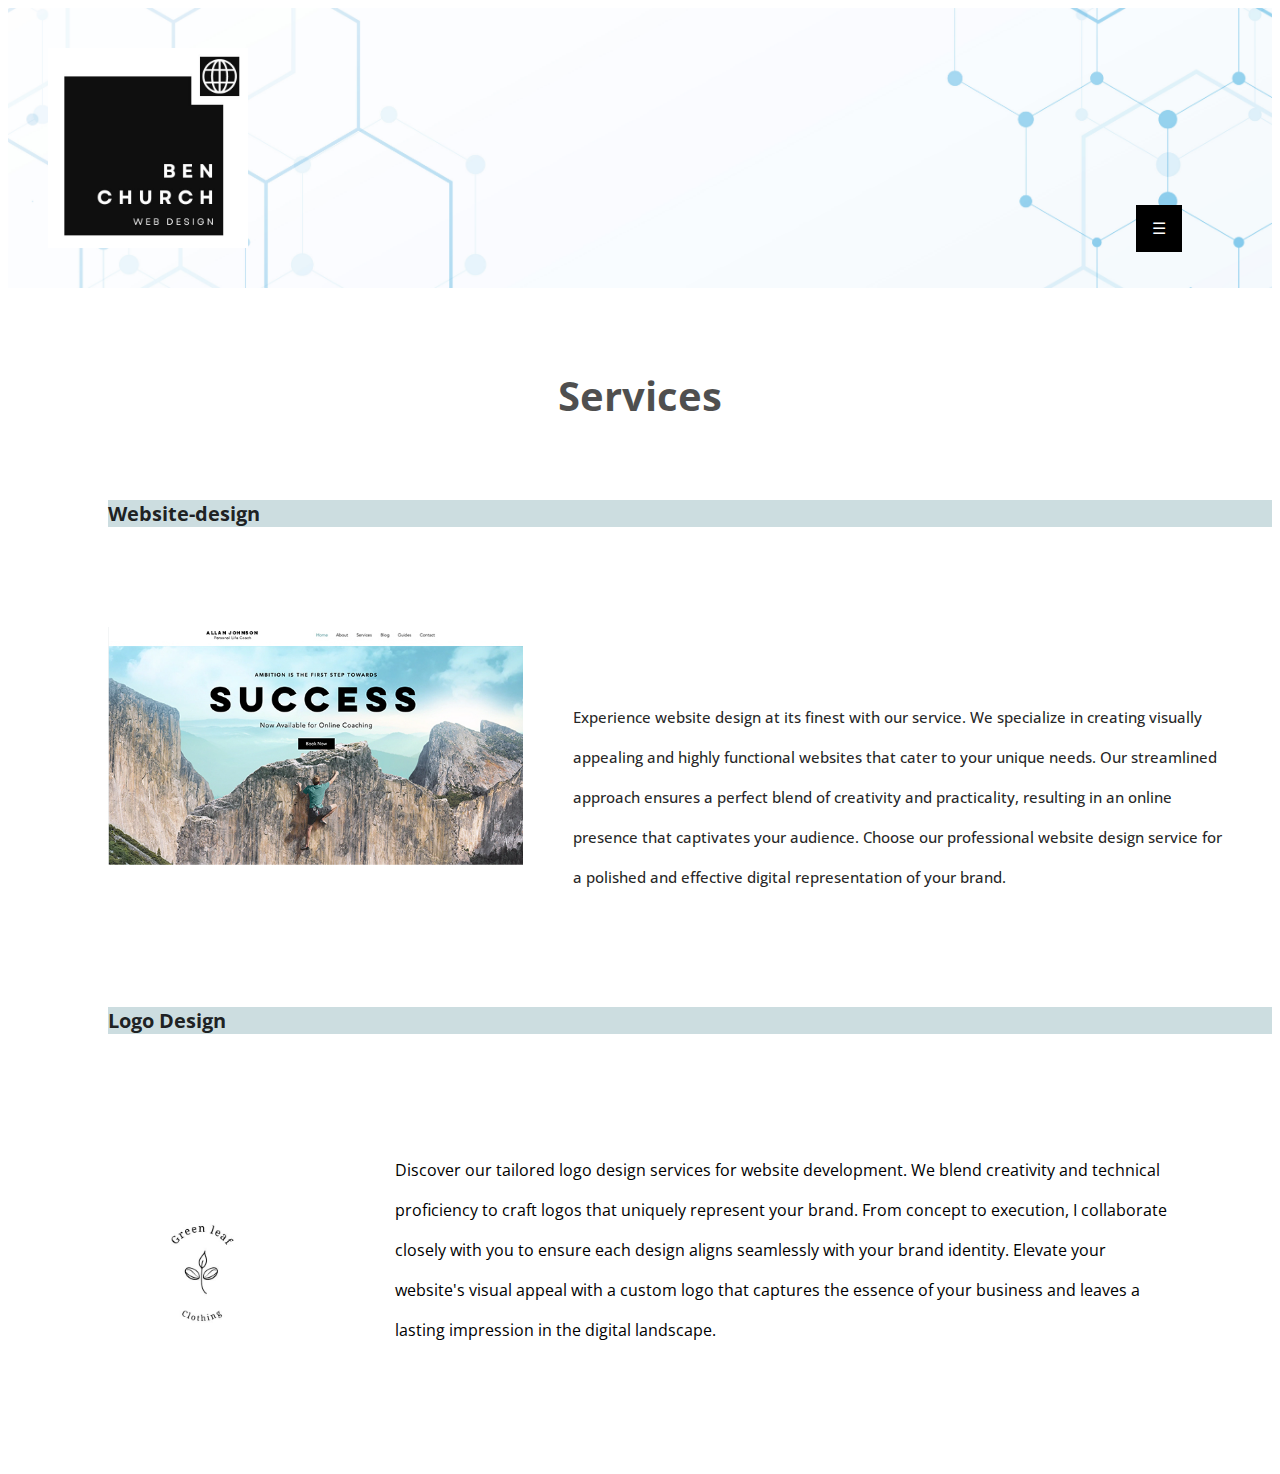
==== Services.html @ f4bd8151 "lots of changes" ====
<!DOCTYPE html>
<html lang="en">
<head>
    <meta charset="UTF-8">
    <meta name="viewport" content="width=device-width, initial-scale=1.0">
    <link rel="stylesheet" href="./style.css">
    <link rel="preconnect" href="https://fonts.googleapis.com">
    <link rel="preconnect" href="https://fonts.gstatic.com" crossorigin>
    <link href="https://fonts.googleapis.com/css2?family=Open+Sans:ital,wght@0,300..800;1,300..800&display=swap" rel="stylesheet">
    <title>Services</title>
 
</head>
<body>
    <div class="background">
    
        <div class="top-line">
            
            <div class="logo"> <img src="./images/Ben Church.jpg" alt="logo" height="200px" width="200px"> </div>
            
            <div class="dropdown">
                <button class="dropbtn">☰</button>
                <div class="dropdown-content">
                    <a href="index.html">Home</a>
                    <a href="Services.html">Services</a>
                    <a href="Contact.html">Contact</a>  
                </div>
            </div>
        </div>
    </div>
 

<div class="s-middle">
    <h1 class="s-title"> Services</h1> 
  
</div>

<div class="website-design">Website-design</div>   
<div class="w-middle">
 
    <div class="slider-container">
        <div class="slides">
            <div class="slide"><img src="./images/website.jpg" alt="Image 1"></div>
            <div class="slide"><img src="./images/website2.jpg" alt="Image 2"></div>
            <div class="slide"><img src="./images/website3.jpg" alt="Image 3"></div>
           
        </div>
    </div>
    <script src="script.js"></script>
    <div class="website-desc">Experience website design at its finest with our service. We specialize in creating visually appealing and highly functional websites that cater to your unique needs. Our streamlined approach ensures a perfect blend of creativity and practicality, resulting in an online presence that captivates your audience. Choose our professional website design service for a polished and effective digital representation of your brand. </div>
</div>
</div>


<div class="website-design">Logo Design</div>   


<div class="s-second">
 
    <div class="slideshow-container">

        <div class="mySlides fade">
     
          <img src="./images/Logo1.jpg" style=width:100%>
          
        </div>
        
        <div class="mySlides fade">
          
          <img src="./images/Logo2.jpg" style="width:100%">
   
        </div>
        
        <div class="mySlides fade">
         
          <img src="./images/Logo3.jpg" style="width:100%">
        
        </div>
        
        </div>
        <br>
        
        <div style="text-align:center">
          <span class="dot"></span> 
          <span class="dot"></span> 
          <span class="dot"></span> 
        </div>
        
        <script>
        let slideIndex = 0;
        showSlides();
        
        function showSlides() {
          let i;
          let slides = document.getElementsByClassName("mySlides");
          let dots = document.getElementsByClassName("dot");
          for (i = 0; i < slides.length; i++) {
            slides[i].style.display = "none";  
          }
          slideIndex++;
          if (slideIndex > slides.length) {slideIndex = 1}    
          for (i = 0; i < dots.length; i++) {
            dots[i].className = dots[i].className.replace(" active", "");
          }
          slides[slideIndex-1].style.display = "block";  
          dots[slideIndex-1].className += " active";
          setTimeout(showSlides, 3000); // Change image every 2 seconds
        }
        </script> 
<p class = logo-design>Discover our tailored logo design services for website development. We blend creativity and technical proficiency to craft logos that uniquely represent your brand. From concept to execution, I collaborate closely with you to ensure each design aligns seamlessly with your brand identity. Elevate your website's visual appeal with a custom logo that captures the essence of your business and leaves a lasting impression in the digital landscape.</p>
</div>

</body>
</html>
---- style.css ----
body {
    box-sizing: border-box;
    display: block;
}

/* Header */
.logo {
    display: flex;
    align-items: center;
    justify-content: flex-start;
    margin: 20px;
    padding: 20px;
}

.top-line {
    display: flex;
    align-items: center;
    justify-content: space-between;
}

.background {
    background-image: url(./images/5464826.jpg);
    background-size: cover;
    background-position: center;
    background-repeat: no-repeat;
}

/* Navigation */
.dropdown {
    float: left;
    overflow: hidden;
    margin-right: 90px;
    margin-top: 160px;
    align-items: center;
}

.dropbtn {
    font-size: 16px;
    border: none;
    outline: none;
    color: #fff;
    padding: 14px 16px;
    background-color: #000;
    cursor: pointer;
}

.dropdown-content {
    display: none;
    position: absolute;
    background-color: #f9f9f9;
    min-width: 160px;
    box-shadow: 0 8px 16px 0 rgba(0, 0, 0, 0.2);
    z-index: 1;
    font-family: "Open Sans", sans-serif;
}

.dropdown-content a {
    color: #000;
    padding: 12px 16px;
    text-decoration: none;
    display: block;
    text-align: left;
}

.dropdown-content a:hover {
    background-color: #ddd;
}

.dropdown:hover .dropdown-content {
    display: block;
}

/* Sections */
.first-block {
    display: flex;
    flex-direction: column;
    align-items: center;
    justify-content: center;
}

.first-title,
.second-title,
.Hi,
.paragraph {
    display: flex;
    align-items: center;
    justify-content: center;
    font-family: "Open Sans", sans-serif;
}

.first-title {
    font-weight: 700;
    font-size: 40px;
    color: #000;
    margin-top: 30px;
}

.second-title {
    font-weight: 400;
    font-size: 20px;
    color: #000;
    margin-bottom: 200px;
}

.Hi {
    font-weight: 600;
    font-size: 25px;
    color: #fff;
    padding-top: 50px;
}

.middle {
    background-color: #000;
    height: 500px;
    align-items: center;
    justify-content: center;
    padding: 10px;
}

.paragraph {
    font-weight: 400;
    font-size: 20px;
    color: #fff;
    text-align: center;
    max-width: 800px;
    margin: 20px auto 50px;
    line-height: 1.6;
}

/* Blocks */
.block {
    width: 350px;
    height: 450px;
    background-color: #fff;
    border-radius: 15px;
    margin: 10px;
    border: 1px rgb(161, 160, 160) solid;
    display: flex;
    align-content: center;
    justify-items: center;
    flex-direction: column;
}

.blocks {
    display: flex;
    flex-direction: row;
    flex-wrap: wrap;
    justify-content: space-evenly;
    margin-top: -200px;
}

/* Responsive Design */
@media only screen and (max-width: 600px) {
    .blocks {
        margin-top: 0;
    }
    .logo {
        order: 2;
    }
    .dropdown {
        order: 1;
        margin-left: -200px;
    }
    .slider-container {
        width: 500px;
    }
    .top-line {
        display: flex;
        flex-direction: column;
        margin-top: -150px;
    }
    .website-design {
        margin-top: 30px;
        font-family: "Open Sans", sans-serif;
        font-weight: 700;
        font-size: 20px;
        color: rgba(0, 0, 0, 0.867);
        text-align: center;
        margin-top: 80px;
        background-color: #c0d5d9cd;
    }
}

/* Design Section */
.design-img {
    display: flex;
    align-items: center;
    justify-content: center;
}

.value {
    font-family: "Open Sans", sans-serif;
    font-weight: 300;
    font-size: 15px;
    justify-content: center;
    align-items: center;
    text-align: center;
}

.computer {
    display: flex;
    justify-content: center;
    align-items: center;
    margin-top: 30px;
}

.first-block {
    display: flex;
    align-items: center;
    justify-content: center;
}

.design {
    text-align: center;
    font-family: "Open Sans", sans-serif;
    margin-top: -10px;
}

.f-list {
    display: flex;
    flex-direction: column;
    list-style: none;
    padding: 0;
    text-align: center;
    font-family: "Open Sans", sans-serif;
    color: rgba(0, 0, 0, 0.79);
    font-weight: 500;
}

.f-list li {
    margin: 10px 0;
    line-height: 1.5;
}

.code-img {
    display: flex;
    align-items: center;
    justify-content: center;
    padding: 20px;
}

.handshake {
    display: flex;
    align-items: center;
    justify-content: center;
    margin-bottom: 30px;
}

/* Contact Section */
.contact-block {
    display: flex;
    align-items: center;
    justify-content: flex-start;
    background-color: rgb(0, 0, 0);
    height: 200px;
    flex-direction: column;
    max-width: 100%;
    width: 100%;
}

.contact {
    color: #fff;
    font-family: "Open Sans", sans-serif;
    display: flex;
    align-items: flex-start;
    margin-top: 20px;
}

.email-tel {
    font-family: "Open Sans", sans-serif;
    color: #fff;
    font-size: 20px;
    display: flex;
    align-items: center;
    justify-content: space-evenly;
    flex-direction: column;
}

.mail-gif {
    justify-content: center;
    align-items: center;
    display: flex;
}

/* Section Titles */
.s-title {
    display: flex;
    align-items: center;
    justify-content: center;
    font-family: "Open Sans", sans-serif;
    font-weight: 700;
    font-size: 40px;
    color: rgba(0, 0, 0, 0.693);
    text-align: center;
    padding-bottom: 50px;
    margin-top: 80px;
}

/* Website Design Section */
.website-design {
    display: flex;
    align-items: center;
    justify-content: flex-start;
    margin-top: 30px;
    font-family: "Open Sans", sans-serif;
    font-weight: 700;
    font-size: 20px;
    color: rgba(0, 0, 0, 0.867);
    text-align: center;
    margin-top: 20px;
    margin-left: 100px;
    background-color: #c0d5d9cd;
}

.website-photo {
    display: flex;
    align-items: center;
    justify-content: flex-start;
    margin-top: 80px;
    margin-left: 100px;
}

.w-middle {
    display: flex;
    align-content: center;
    flex-direction: row;
    justify-content: center;
}

.website-desc {
    font-family: "Open Sans", sans-serif;
    font-weight: 500;
    font-size: 15px;
    color: rgba(0, 0, 0, 0.867);
    margin-top: 120px;
    line-height: 40px;
    padding: 50px;
}

.slider-container {
    position: relative;
    width: 150%;
    max-width: 600px;
    overflow: hidden;
    margin-top: 100px;
    margin-left: 100px;
    margin-bottom: 100px;
}

.slides {
    display: flex;
    transition: transform 0.5s ease-in-out;
}

.slide {
    min-width: 100%;
    box-sizing: border-box;
}

.slide img {
    width: 100%;
    height: auto;
    display: block;
}

@media only screen and (max-width: 600px) {
    .website-design {
        margin-left: 0px;
        display: flex;
        flex-direction: column;
        align-items: center;
        justify-content: center;
    }

    .w-middle {
        display: flex;
        flex-direction: column;
        align-items: center;
        justify-content: center;
    }

    .slider-container {
        display: flex;
        align-items: center;
        justify-content: center;
        width: 300px;
        margin-left: 0px;
        padding: 20px;
        margin-top: 30px;
    }

    .website-desc {
        margin-top: 0px;
        line-height: 30px;
        font-family: "Open Sans", sans-serif;
    }
}

@media only screen and (max-width: 800px) {
    .w-middle {
        display: flex;
        flex-direction: column;
        justify-content: center;
        align-items: center;
    }

    .website-desc {
        margin-top: -80px;
        padding: 20px;
        text-align: center;
    }

    .website-design {
        margin-left: 0px;
        display: flex;
        flex-direction: column;
        align-items: center;
        justify-content: center;
    }

    .slider-container {
        display: flex;
        align-items: center;
        justify-content: center;
        width: auto;
        margin-left: 0px;
        padding: 20px;
        margin-top: 30px;
    }
}

.image-container {
    width: 300px;
    overflow: hidden;
}

.image-list {
    display: flex;
    transition: transform 0.5s ease-in-out;
}

.image-item {
    width: 300px;
    flex: 0 0 auto;
}

/* Slideshow container */
.slideshow-container {
    width: 800px;
    margin-top: 50px;
    margin-left: 100px;
}

.active {
    background-color: #ffffff;
}

/* Fading animation */
.fade {
    animation-name: fade;
    animation-duration: 1.5s;
}

@keyframes fade {
    from {
        opacity: .4
    }

    to {
        opacity: 1
    }
}

.logo-design {
    padding: 100px;
    line-height: 40px;
    font-family: "Open Sans", sans-serif;
}

/* On smaller screens, decrease text size */
@media only screen and (max-width: 800px) {
    .text {
        font-size: 11px
    }

    .slideshow-container {
        width: 300px;
        margin-top: 50px;
        margin-left: 0px;
    }

    .logo-design {
        display: flex;
        align-items: center;
        justify-content: center;
        padding: 10px;
        width:auto;
        line-height: 40px;
        font-size: 15px;
        font-weight: 500;
        text-align: center;
    }

    .s-second {
        display: flex;
        flex-direction: column;
        justify-content: center;
    }
}

.s-second {
    display: flex;
    align-items: center;
}
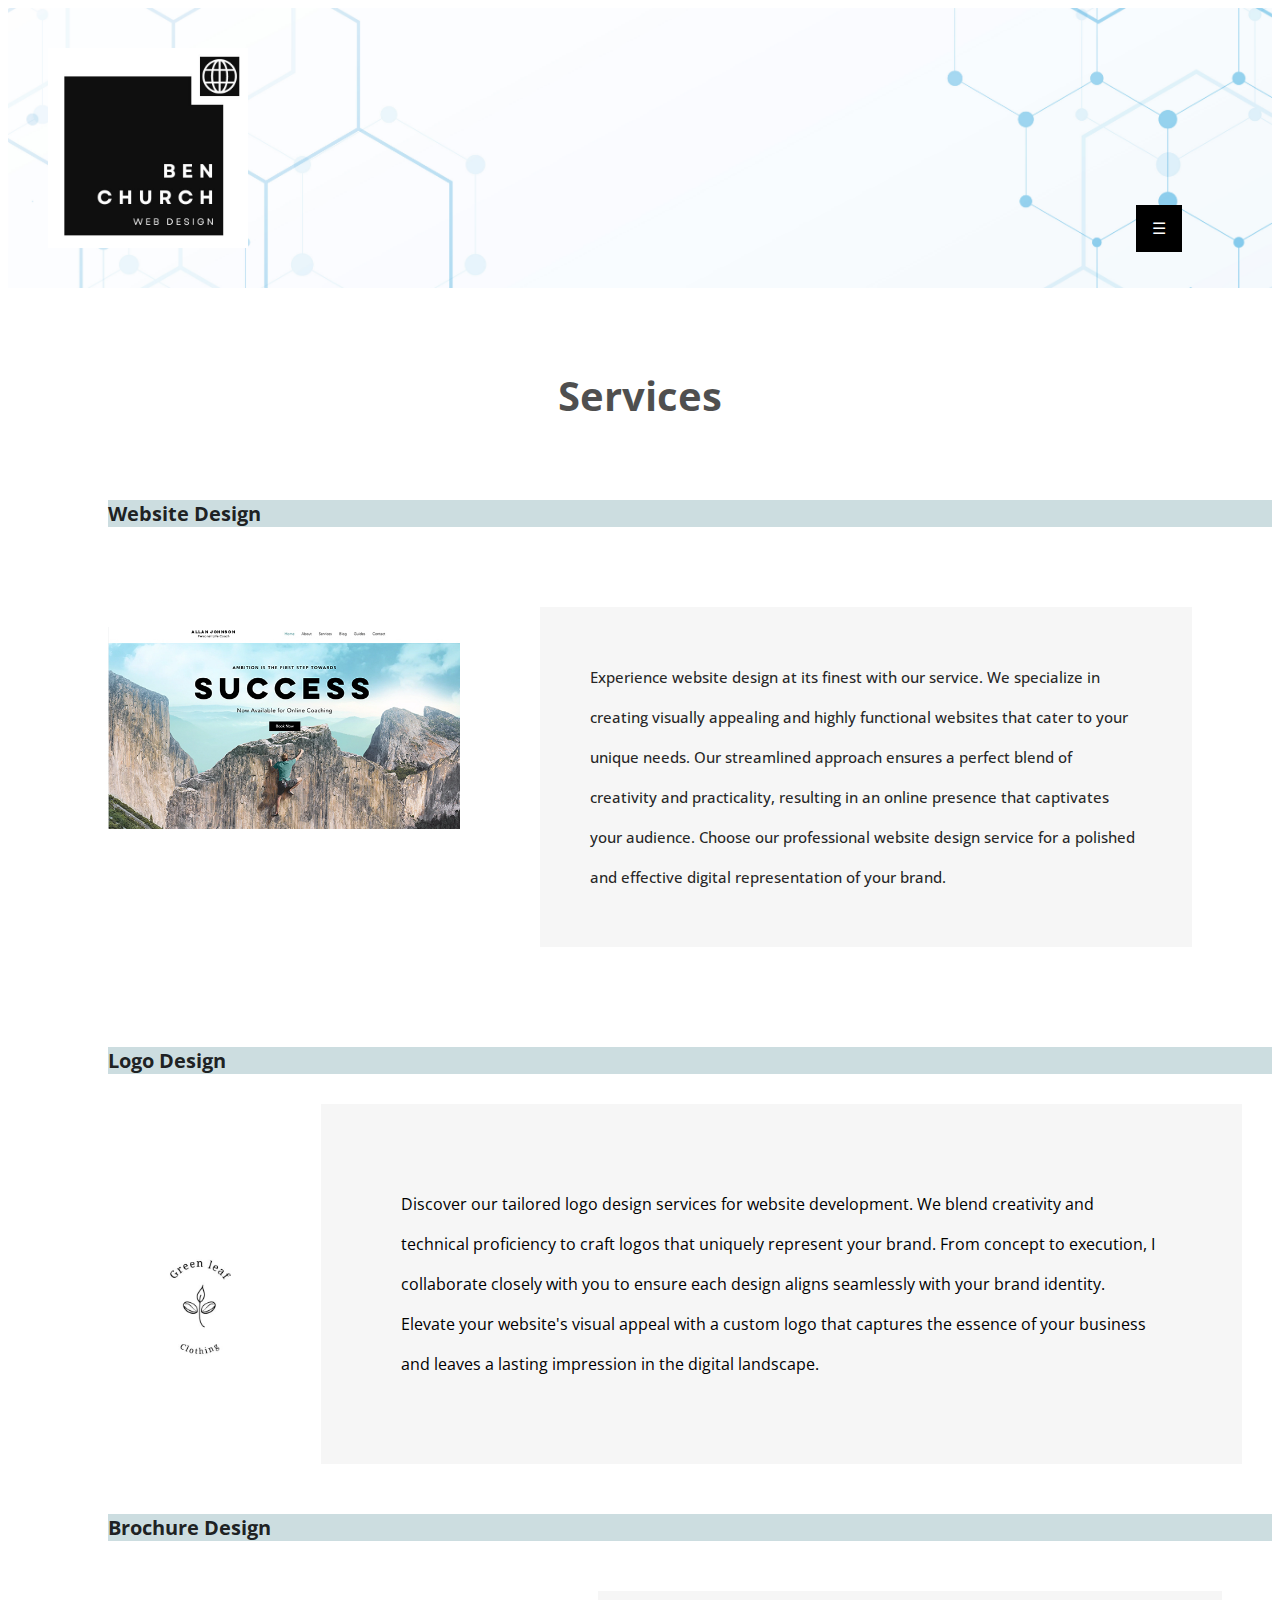
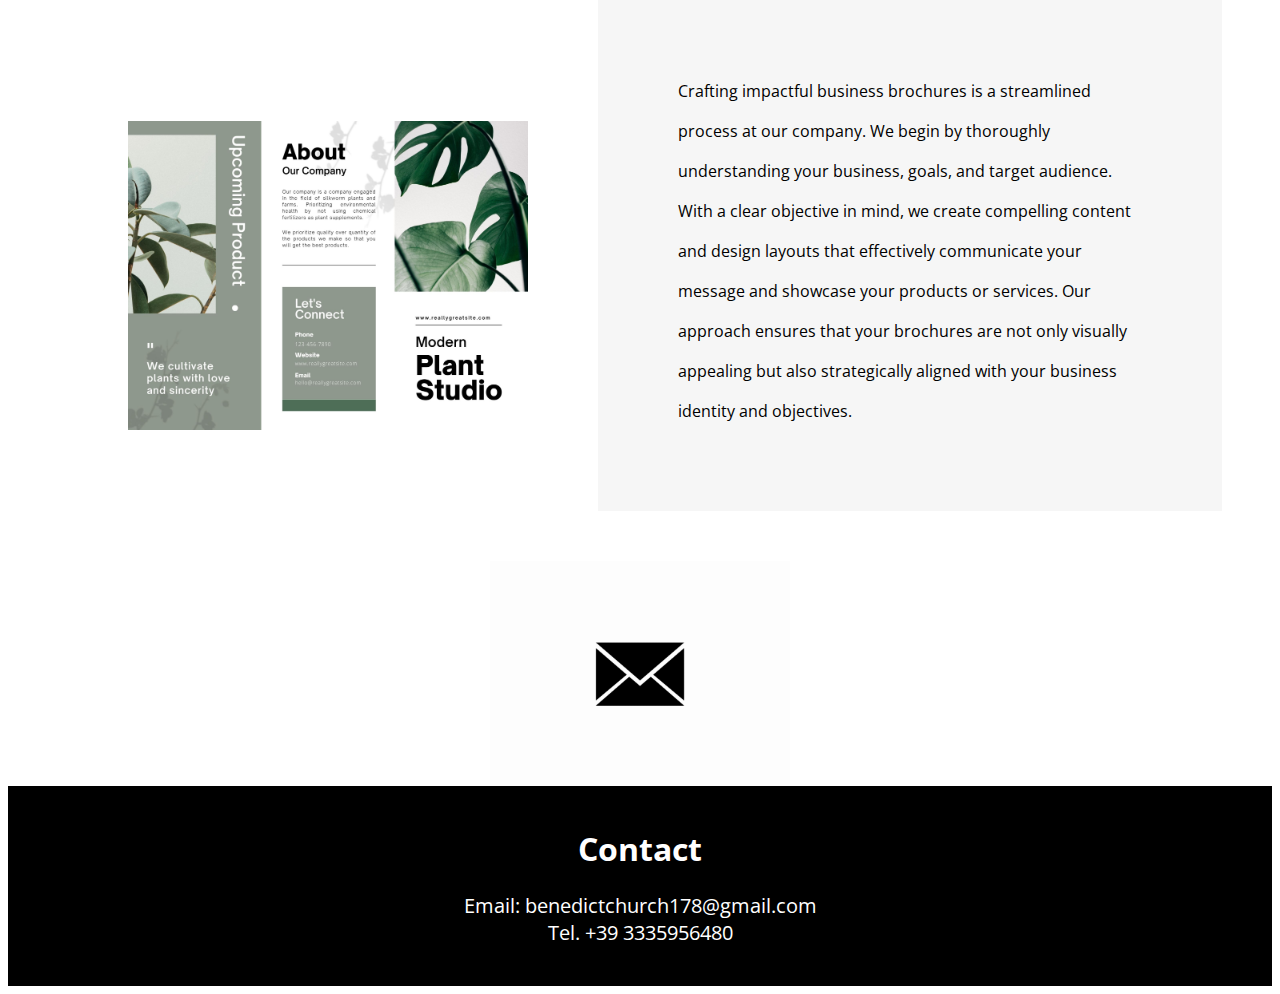
==== commit 37c11297: "finsihing services page" ====
--- a/Services.html
+++ b/Services.html
@@ -34,7 +34,7 @@
   
 </div>
 
-<div class="website-design">Website-design</div>   
+<div class="website-design">Website Design</div>   
 <div class="w-middle">
  
     <div class="slider-container">
@@ -109,5 +109,27 @@
 <p class = logo-design>Discover our tailored logo design services for website development. We blend creativity and technical proficiency to craft logos that uniquely represent your brand. From concept to execution, I collaborate closely with you to ensure each design aligns seamlessly with your brand identity. Elevate your website's visual appeal with a custom logo that captures the essence of your business and leaves a lasting impression in the digital landscape.</p>
 </div>
 
+
+<div class="website-design">Brochure Design</div>   
+
+
+<div class="s-third">
+  <div class="images-b">
+    <img class="brochure" src="./images/Brochure-2.jpg" alt=" Brochure">
+   
+  </div>     
+<p class = brochure-design>Crafting impactful business brochures is a streamlined process at our company. We begin by thoroughly understanding your business, goals, and target audience. With a clear objective in mind, we create compelling content and design layouts that effectively communicate your message and showcase your products or services. Our approach ensures that your brochures are not only visually appealing but also strategically aligned with your business identity and objectives.</p>
+</div>
+
+<div class="mail-gif"><img src="./images/email.gif" alt="mail" width="300px"><img></div>
+        <div class="contact-block">
+        <div class="contact"> <h1>Contact</h1></div>
+        <div class="email-tel">
+            <div class="email"> Email: benedictchurch178@gmail.com </div>
+            <div class="tel"> Tel. +39 3335956480</div>  
+        </div>
+        </div>
+ 
+
 </body>
 </html>--- a/style.css
+++ b/style.css
@@ -159,7 +159,7 @@
     }
     .dropdown {
         order: 1;
-        margin-left: -200px;
+        margin-left: -180px;
     }
     .slider-container {
         width: 500px;
@@ -179,6 +179,7 @@
         margin-top: 80px;
         background-color: #c0d5d9cd;
     }
+    
 }
 
 /* Design Section */
@@ -335,6 +336,8 @@
     margin-top: 120px;
     line-height: 40px;
     padding: 50px;
+    background-color: #dddddd44;
+    margin: 80px;
 }
 
 .slider-container {
@@ -393,10 +396,16 @@
         margin-top: 0px;
         line-height: 30px;
         font-family: "Open Sans", sans-serif;
+        width: 300px;
+        
     }
 }
 
 @media only screen and (max-width: 800px) {
+    .first-title,
+    .second-title {
+        text-align: center;
+    }
     .w-middle {
         display: flex;
         flex-direction: column;
@@ -472,9 +481,11 @@
 }
 
 .logo-design {
-    padding: 100px;
+    padding: 80px;
     line-height: 40px;
     font-family: "Open Sans", sans-serif;
+    background-color: #dddddd44;
+    margin: 30px;
 }
 
 /* On smaller screens, decrease text size */
@@ -499,6 +510,7 @@
         font-size: 15px;
         font-weight: 500;
         text-align: center;
+   
     }
 
     .s-second {
@@ -506,9 +518,72 @@
         flex-direction: column;
         justify-content: center;
     }
+    .s-third {
+        display: flex;
+        flex-direction: column;
+        align-items: center;
+        justify-content: center;
+    }
+ 
 }
 
 .s-second {
     display: flex;
     align-items: center;
 }
+
+.brochure {
+    display: flex;
+    align-items: center;
+    justify-content: center;
+    width: 400px;
+    margin-top: 50px;
+    padding: 20px;
+    margin-left: 100px;
+}
+.s-third {
+    display: flex;
+    align-items: center;
+    justify-content: center;
+    flex-direction: row;
+}
+
+
+.brochure-design {
+    padding: 80px;
+    line-height: 40px;
+    font-family: "Open Sans", sans-serif;
+    background-color: #dddddd44;
+    margin: 50px;
+}
+
+@media only screen and (max-width: 800px) {
+    .s-third {
+        display: flex;
+        flex-direction: column;
+    }
+    .brochure {
+        display: flex;
+        align-items: center;
+        justify-content: center;
+        width: 300px;
+        margin-top: 50px;
+        padding: 20px;
+        margin: auto;
+
+}
+.brochure-design {
+    display: flex;
+    align-items: center;
+    justify-content: center;
+    padding: 40px;
+    line-height: 40px;
+    font-family: "Open Sans", sans-serif;
+    background-color: #dddddd44;
+    margin: 30px;
+
+    
+}
+
+}
+
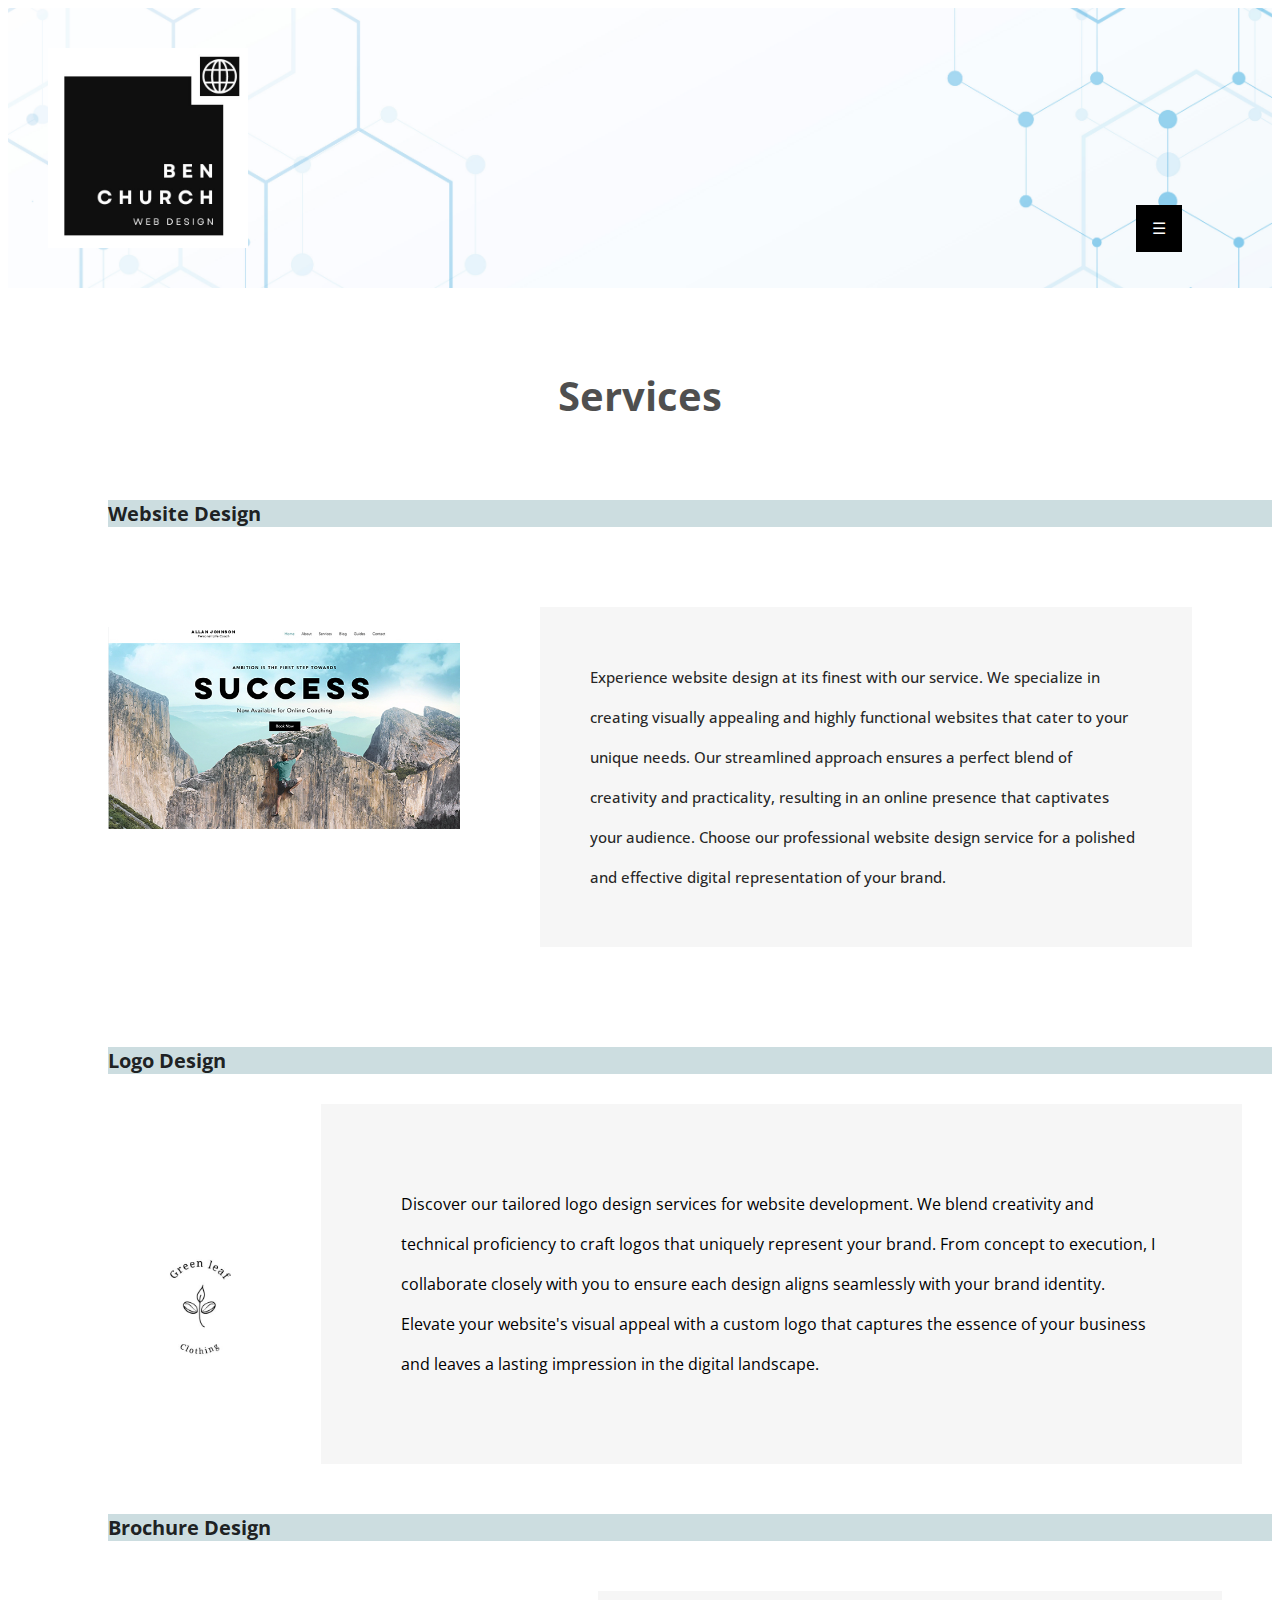
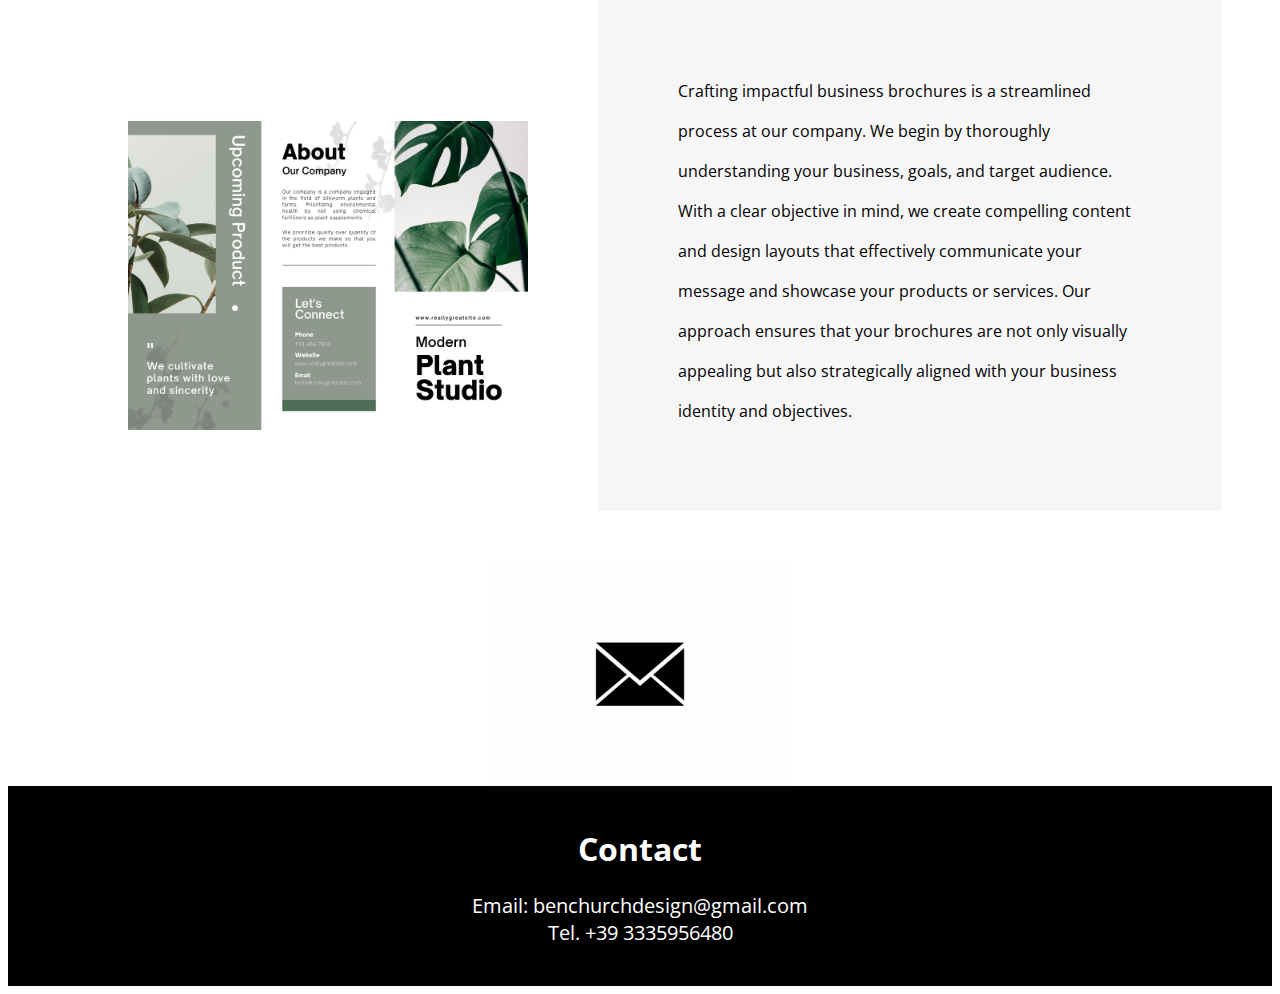
==== commit e557a7a2: "finishing touches" ====
--- a/Services.html
+++ b/Services.html
@@ -125,7 +125,7 @@
         <div class="contact-block">
         <div class="contact"> <h1>Contact</h1></div>
         <div class="email-tel">
-            <div class="email"> Email: benedictchurch178@gmail.com </div>
+            <div class="email"> Email: benchurchdesign@gmail.com </div>
             <div class="tel"> Tel. +39 3335956480</div>  
         </div>
         </div>
--- a/style.css
+++ b/style.css
@@ -587,3 +587,80 @@
 
 }
 
+.contact-container {
+background-color: #000;
+padding: 20px;
+margin-left: 200px;
+margin-right: 200px;
+margin-bottom: 100px;
+}
+.header {
+    color: white;
+    padding-top: 10px;
+    text-align: center;
+    font-size: 60px;
+    font-family: "Open Sans", sans-serif;
+
+}
+
+input {
+    background-color: white;
+    width: 70%;
+    margin-left: 12%;
+    font-size: 20px;
+    padding: 16px 16px;
+    border-radius: 10px;
+    border-color: black;
+    margin-bottom: 20px;
+}
+
+textarea {
+    background-color: white;
+    width: 70%;
+    margin-left: 12%;
+    font-size: 20px;
+    padding: 16px 16px;
+    border-radius: 10px;
+    border-color: #000;
+    margin-bottom: 25px;
+    font-family: "Open Sans", sans-serif;
+}
+
+input:focus-within {
+
+    outline: none;
+    border-color:#5bd183;
+    border-width: 3px;
+}
+
+
+textarea:focus-within {
+    outline: none;
+    border-color:#5bd183;
+    border-width: 3px;
+}
+
+
+.btn {
+  background-color: #5bd183;
+  border-radius: 20px;
+  border-color: #000;
+  font-size: 22px;
+  padding: 10px 18px;
+  text-align: center;
+  display: flex;
+  margin: auto; 
+}
+
+.btn:hover {
+    opacity: 80%;
+    cursor: pointer;
+}
+
+@media only screen and (max-width: 800px) {
+    .contact-container {
+        margin-left: 0px;
+        margin-right: 0px;
+        margin-bottom: 100px;
+    }
+}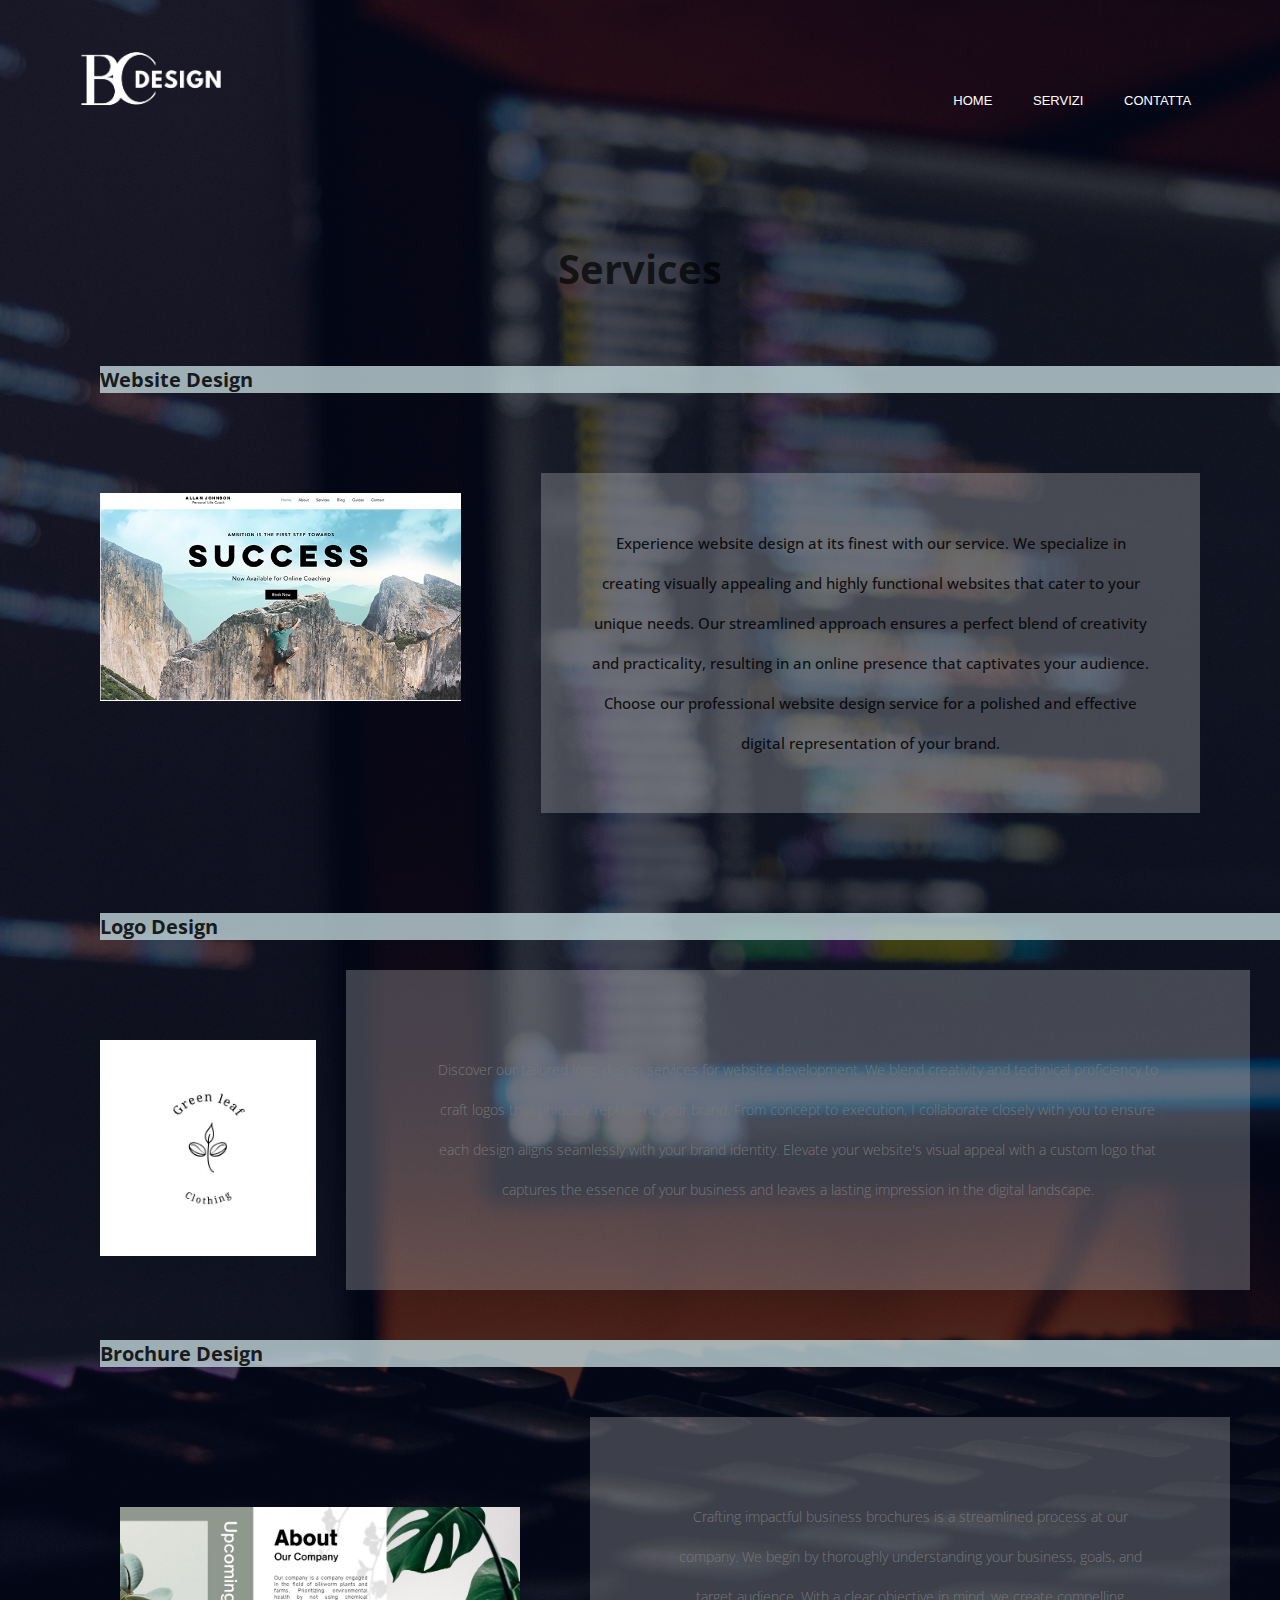
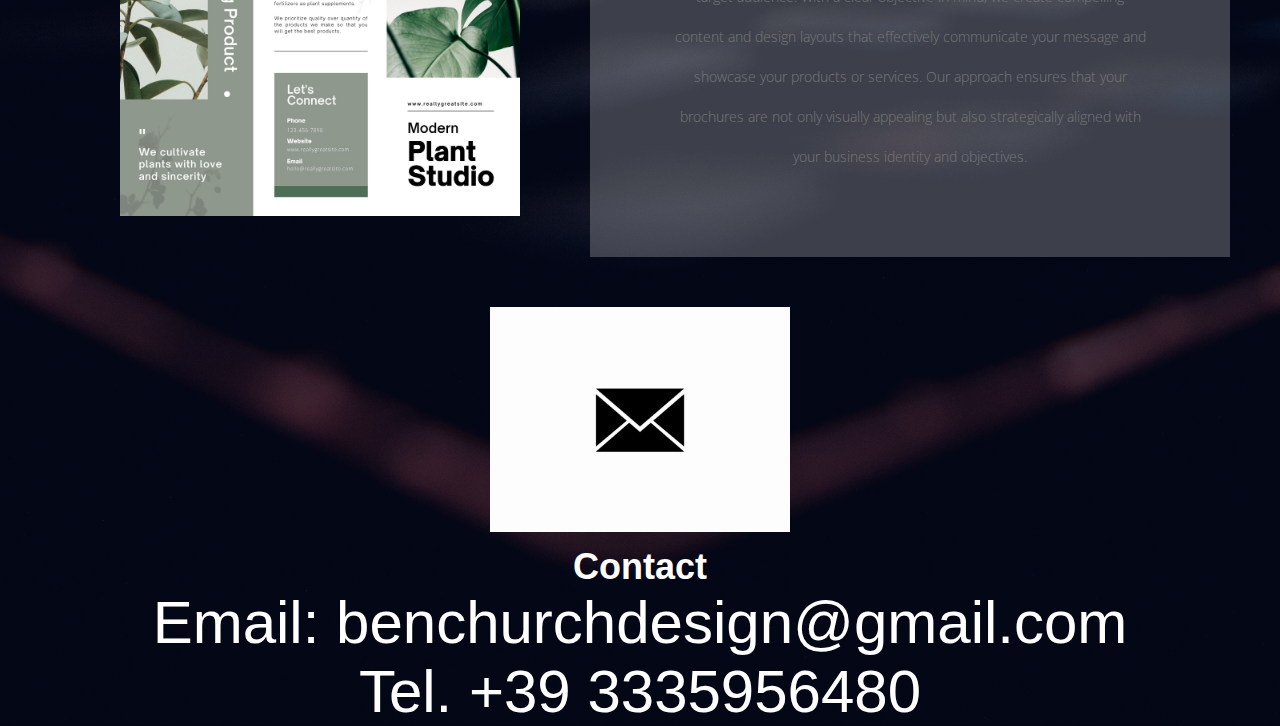
==== commit 2da628b2: "changes" ====
--- a/Services.html
+++ b/Services.html
@@ -11,22 +11,20 @@
  
 </head>
 <body>
-    <div class="background">
+  <section class="header">
+    <nav>
+    <a href="index.html"><img src="./images/Logo.jpg" alt="Logo"></a>
+    <div class="nav-links" id="navLinks">
+        <i class="fa fa-times" onclick="hideMenu()"></i>
+        <ul>
+            <li><a href="index.html">HOME</a></li>
+            <li><a href="Services.html">SERVIZI</a></li>
+            <li><a href="Contact.html">CONTATTA</a></li>
+        </ul>
+    </div>
+    <i class="fa fa-bars" onclick="showMenu()"></i>
+    </nav>
     
-        <div class="top-line">
-            
-            <div class="logo"> <img src="./images/Ben Church.jpg" alt="logo" height="200px" width="200px"> </div>
-            
-            <div class="dropdown">
-                <button class="dropbtn">☰</button>
-                <div class="dropdown-content">
-                    <a href="index.html">Home</a>
-                    <a href="Services.html">Services</a>
-                    <a href="Contact.html">Contact</a>  
-                </div>
-            </div>
-        </div>
-    </div>
  
 
 <div class="s-middle">
--- a/style.css
+++ b/style.css
@@ -1,287 +1,265 @@
-body {
+* {
+    margin: 0;
+    padding: 0;
+    font-family: "Poppins", sans-serif;
+}
+
+.header {
+    min-height: 100vh;
+    width: 100%;
+    background-image: linear-gradient(rgba(4, 9, 30, 0.726),rgba(4, 9, 30, 0.72)), url(./images/background.jpg);
+    background-position: center;
+    background-size: cover;
+    position: relative;
+}
+
+nav {
+    display: flex;
+    padding: 2% 6%;
+    justify-content:space-between;
+    align-items: center;
+}
+
+nav img {
+    width: 150px;
+}
+
+.nav-links {
+    flex: 1;
+    text-align: right;
+}
+
+.nav-links ul li {
+   list-style: none;
+   display: inline-block;
+   padding: 8px 12px;
+   position: relative; 
+}
+
+.nav-links ul li a {
+    color: #fff;
+    text-decoration: none;
+    font-size: 13px;
+}
+.img {
+    margin: 10px
+}
+
+
+.nav-links ul li::after{
+content: '';
+width: 0%;
+height: 2px;
+background: #f44336;
+display: block;
+margin: auto;
+transition: 0.5s;
+}
+
+.nav-links ul li:hover::after {
+    width: 100%;
+}
+
+.text-box {
+    width: 90%;
+    color: white;
+    position: absolute;
+    top:50%;
+    left: 50%;
+    transform: translate(-50%,-50%);
+    text-align: center;
+
+}
+
+.text-box h1 {
+    font-size: 52px;
+}
+
+.text-box p {
+    margin: 10px 0 40px;
+    font-size: 14px;
+    color: #fff;
+}
+
+.hero-btn {
+    display: inline-block;
+    text-decoration: none;
+    color: #fff;
+    border: 1px solid #fff;
+    padding: 12px 34px;
+    font-size:13px;
+    background: transparent;
+    position: relative;
+    cursor: pointer;
+
+}
+
+.hero-btn:hover{
+    border: 1px solid #f44336;
+    background: #f44336;
+    transition: 1s;
+
+}
+
+nav .fa {
+    display: none;
+}
+
+@media(max-width: 700px){
+    .text-box h1{
+        font-size: 30px;
+    }
+    .nav-links ul li {
+        display: block;
+    }
+    .nav-links{
+        position: absolute;
+        background: #f44336;
+        height: 100vh;
+        width: 200px;
+        top:0;
+        right: -200px;
+        text-align: left;
+        z-index: 2;
+        transition: 1s;
+    }
+    nav .fa {
+        display: block;
+        color: #fff;
+        margin: 10px;
+        font-size: 22px;
+        cursor: pointer;
+    }
+    .nav-links ul{
+        padding: 30px;
+    }
+}
+
+/*----Servizi----*/
+
+.servizi {
+    width: 80%;
+    margin: auto;
+    text-align: center;
+    padding-top: 100px;
+}
+
+h1{
+    font-size: 36px;
+    font-weight: 600;
+}
+
+p{
+    color: #777;
+    font-size: 14px;
+    font-weight: 300;
+    line-height: 22px;
+    padding: 10px;
+}
+
+.row {
+    margin-top: 5%;
+    display: flex;
+    justify-content: space-between;
+}
+
+.course-col{
+    flex-basis: 31%;
+    background: #052bff0c;
+    border-radius:10px;
+    margin-bottom: 5%;
+    margin-bottom: 20px 12px;
     box-sizing: border-box;
-    display: block;
-}
-
-/* Header */
-.logo {
-    display: flex;
-    align-items: center;
-    justify-content: flex-start;
-    margin: 20px;
-    padding: 20px;
-}
-
-.top-line {
-    display: flex;
-    align-items: center;
-    justify-content: space-between;
-}
-
-.background {
-    background-image: url(./images/5464826.jpg);
-    background-size: cover;
-    background-position: center;
-    background-repeat: no-repeat;
-}
-
-/* Navigation */
-.dropdown {
-    float: left;
-    overflow: hidden;
-    margin-right: 90px;
-    margin-top: 160px;
-    align-items: center;
-}
-
-.dropbtn {
-    font-size: 16px;
-    border: none;
-    outline: none;
+}
+h3{
+    text-align: center;
+    font-weight: 600;
+    margin: 10px;
+}
+
+.course-col:hover {
+    box-shadow: 0 0 20px 0px rgba(0,0,0,0.2)
+}
+
+@media(max-width: 700px) {
+    .row{
+        flex-direction: column;
+    }
+}
+
+/*----Recenzioni----*/
+
+.testimonials {
+   width: 80%;
+   margin: auto;
+   padding-top: 100px;
+   text-align: center; 
+}
+
+.testimonial-col {
+    flex-basis: 44%;
+    border-radius: 10px;
+    margin-bottom: 5%;
+    text-align: left;
+    background: #fff3f3;
+    padding: 25px;
+    cursor: pointer;
+    display: flex;
+}
+
+.testimonial-col img{
+    height: 40px;
+    margin-left:5px;
+    margin-right: 30px;
+    border-radius: 50%;
+}
+
+.testimonial-col p {
+    padding: 0;
+}
+
+.testimonial-col h3{
+    margin-top: 15px;
+    text-align: left;
+}
+
+.testimonial-col .fa{
+    color: #f44336;
+}
+
+@media(max-width: 700px) {
+    .testimonial-col img{
+        margin-left: 0px;
+        margin-right: 15px;
+    }
+
+}
+
+/*----- call to action----*/
+
+.cta {
+    margin:100px auto;
+    width: 80%;
+    background-image: linear-gradient(rgba(0,0,0,0.7),rgba(0,0,0,0.7)), url(./images/banner2.jpg);
+    background-position: cover;
+    border-radius: 10px;
+    text-align: center;
+    padding: 100px 0;
+}
+
+.cta h1 {
     color: #fff;
-    padding: 14px 16px;
-    background-color: #000;
-    cursor: pointer;
-}
-
-.dropdown-content {
-    display: none;
-    position: absolute;
-    background-color: #f9f9f9;
-    min-width: 160px;
-    box-shadow: 0 8px 16px 0 rgba(0, 0, 0, 0.2);
-    z-index: 1;
-    font-family: "Open Sans", sans-serif;
-}
-
-.dropdown-content a {
-    color: #000;
-    padding: 12px 16px;
-    text-decoration: none;
-    display: block;
-    text-align: left;
-}
-
-.dropdown-content a:hover {
-    background-color: #ddd;
-}
-
-.dropdown:hover .dropdown-content {
-    display: block;
-}
-
-/* Sections */
-.first-block {
-    display: flex;
-    flex-direction: column;
-    align-items: center;
-    justify-content: center;
-}
-
-.first-title,
-.second-title,
-.Hi,
-.paragraph {
-    display: flex;
-    align-items: center;
-    justify-content: center;
-    font-family: "Open Sans", sans-serif;
-}
-
-.first-title {
-    font-weight: 700;
-    font-size: 40px;
-    color: #000;
-    margin-top: 30px;
-}
-
-.second-title {
-    font-weight: 400;
-    font-size: 20px;
-    color: #000;
-    margin-bottom: 200px;
-}
-
-.Hi {
-    font-weight: 600;
-    font-size: 25px;
-    color: #fff;
-    padding-top: 50px;
-}
-
-.middle {
-    background-color: #000;
-    height: 500px;
-    align-items: center;
-    justify-content: center;
-    padding: 10px;
-}
-
-.paragraph {
-    font-weight: 400;
-    font-size: 20px;
-    color: #fff;
-    text-align: center;
-    max-width: 800px;
-    margin: 20px auto 50px;
-    line-height: 1.6;
-}
-
-/* Blocks */
-.block {
-    width: 350px;
-    height: 450px;
-    background-color: #fff;
-    border-radius: 15px;
-    margin: 10px;
-    border: 1px rgb(161, 160, 160) solid;
-    display: flex;
-    align-content: center;
-    justify-items: center;
-    flex-direction: column;
-}
-
-.blocks {
-    display: flex;
-    flex-direction: row;
-    flex-wrap: wrap;
-    justify-content: space-evenly;
-    margin-top: -200px;
-}
-
-/* Responsive Design */
-@media only screen and (max-width: 600px) {
-    .blocks {
-        margin-top: 0;
-    }
-    .logo {
-        order: 2;
-    }
-    .dropdown {
-        order: 1;
-        margin-left: -180px;
-    }
-    .slider-container {
-        width: 500px;
-    }
-    .top-line {
-        display: flex;
-        flex-direction: column;
-        margin-top: -150px;
-    }
-    .website-design {
-        margin-top: 30px;
-        font-family: "Open Sans", sans-serif;
-        font-weight: 700;
-        font-size: 20px;
-        color: rgba(0, 0, 0, 0.867);
-        text-align: center;
-        margin-top: 80px;
-        background-color: #c0d5d9cd;
-    }
-    
-}
-
-/* Design Section */
-.design-img {
-    display: flex;
-    align-items: center;
-    justify-content: center;
-}
-
-.value {
-    font-family: "Open Sans", sans-serif;
-    font-weight: 300;
-    font-size: 15px;
-    justify-content: center;
-    align-items: center;
-    text-align: center;
-}
-
-.computer {
-    display: flex;
-    justify-content: center;
-    align-items: center;
-    margin-top: 30px;
-}
-
-.first-block {
-    display: flex;
-    align-items: center;
-    justify-content: center;
-}
-
-.design {
-    text-align: center;
-    font-family: "Open Sans", sans-serif;
-    margin-top: -10px;
-}
-
-.f-list {
-    display: flex;
-    flex-direction: column;
-    list-style: none;
+    margin-bottom: 40px;
     padding: 0;
-    text-align: center;
-    font-family: "Open Sans", sans-serif;
-    color: rgba(0, 0, 0, 0.79);
-    font-weight: 500;
-}
-
-.f-list li {
-    margin: 10px 0;
-    line-height: 1.5;
-}
-
-.code-img {
-    display: flex;
-    align-items: center;
-    justify-content: center;
-    padding: 20px;
-}
-
-.handshake {
-    display: flex;
-    align-items: center;
-    justify-content: center;
-    margin-bottom: 30px;
-}
-
-/* Contact Section */
-.contact-block {
-    display: flex;
-    align-items: center;
-    justify-content: flex-start;
-    background-color: rgb(0, 0, 0);
-    height: 200px;
-    flex-direction: column;
-    max-width: 100%;
-    width: 100%;
-}
-
-.contact {
-    color: #fff;
-    font-family: "Open Sans", sans-serif;
-    display: flex;
-    align-items: flex-start;
-    margin-top: 20px;
-}
-
-.email-tel {
-    font-family: "Open Sans", sans-serif;
-    color: #fff;
-    font-size: 20px;
-    display: flex;
-    align-items: center;
-    justify-content: space-evenly;
-    flex-direction: column;
-}
-
-.mail-gif {
-    justify-content: center;
-    align-items: center;
-    display: flex;
-}
+}
+
+@media(max-width: 700px) {
+    .cta h1 {
+        font-size: 24px;
+    }
+}
+
+
 
 /* Section Titles */
 .s-title {
@@ -663,4 +641,4 @@
         margin-right: 0px;
         margin-bottom: 100px;
     }
-}+}
